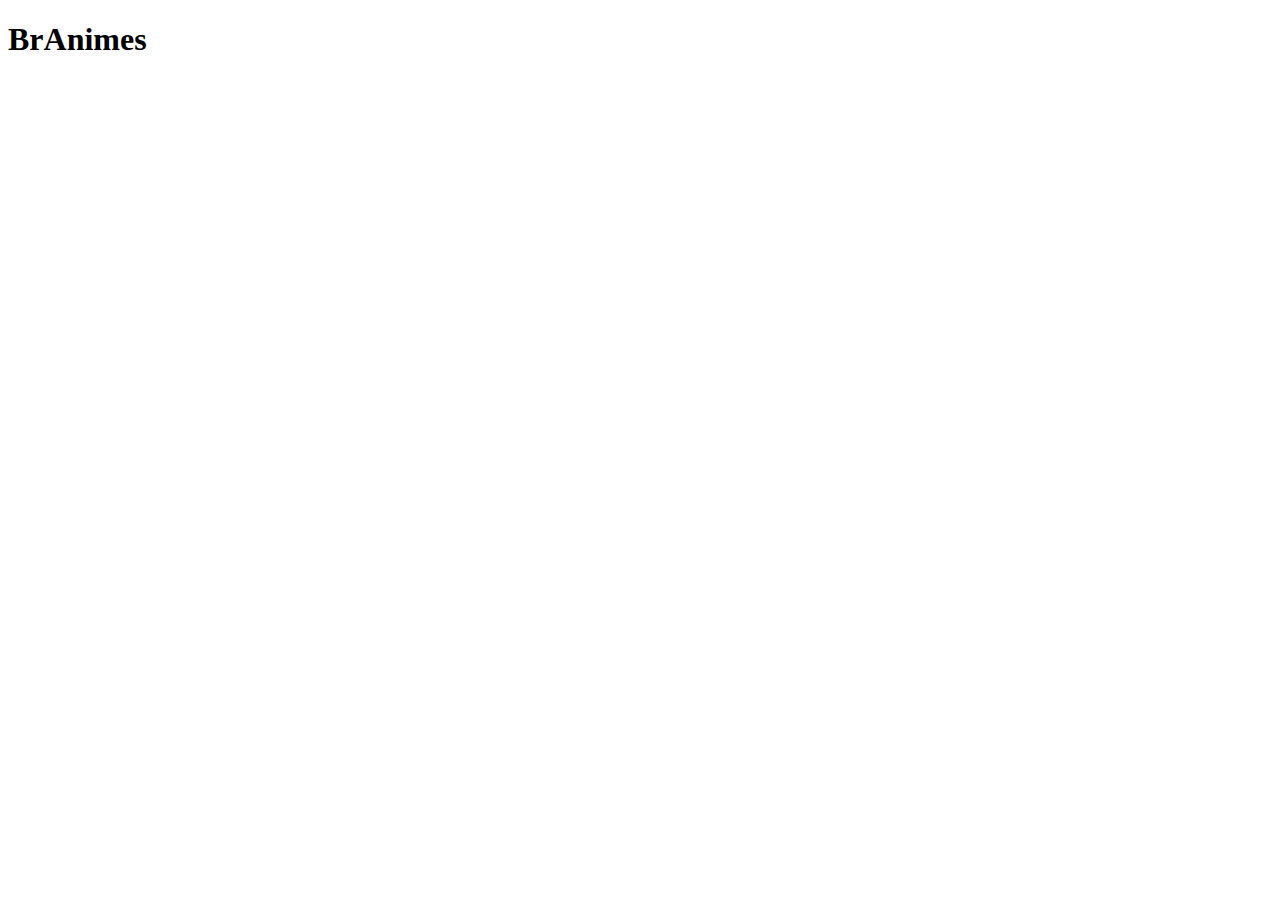
==== index.html @ 6b13315c "Fiz o index" ====
<!DOCTYPE html>
<html>
<head>
    <meta charset="UTF-8">
    <meta http-equiv="X-UA-Compatible" content="IE=edge">
    <meta name="viewport" content="width=device-width, initial-scale=1.0">
    <title>Document</title>
</head>
<body>
    
    <h1>BrAnimes</h1>
</body>
</html>
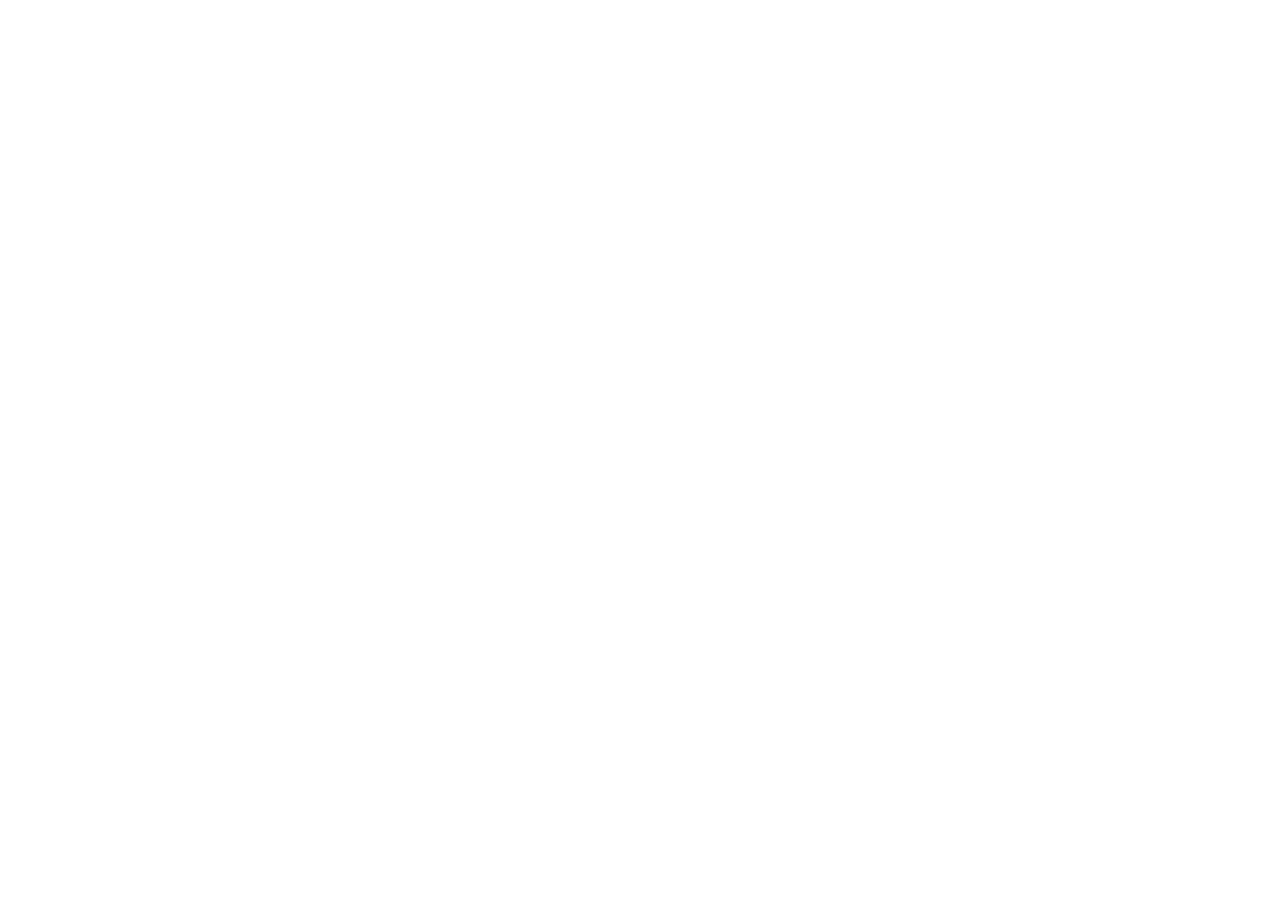
==== commit ba40e971: "Att index e inserir imagens" ====
--- a/index.html
+++ b/index.html
@@ -7,7 +7,18 @@
     <title>Document</title>
 </head>
 <body>
-    
-    <h1>BrAnimes</h1>
+   
+    <header>
+
+    </header>
+
+    <main>
+
+    </main>
+  
+    <footer>
+        
+    </footer>
+
 </body>
 </html>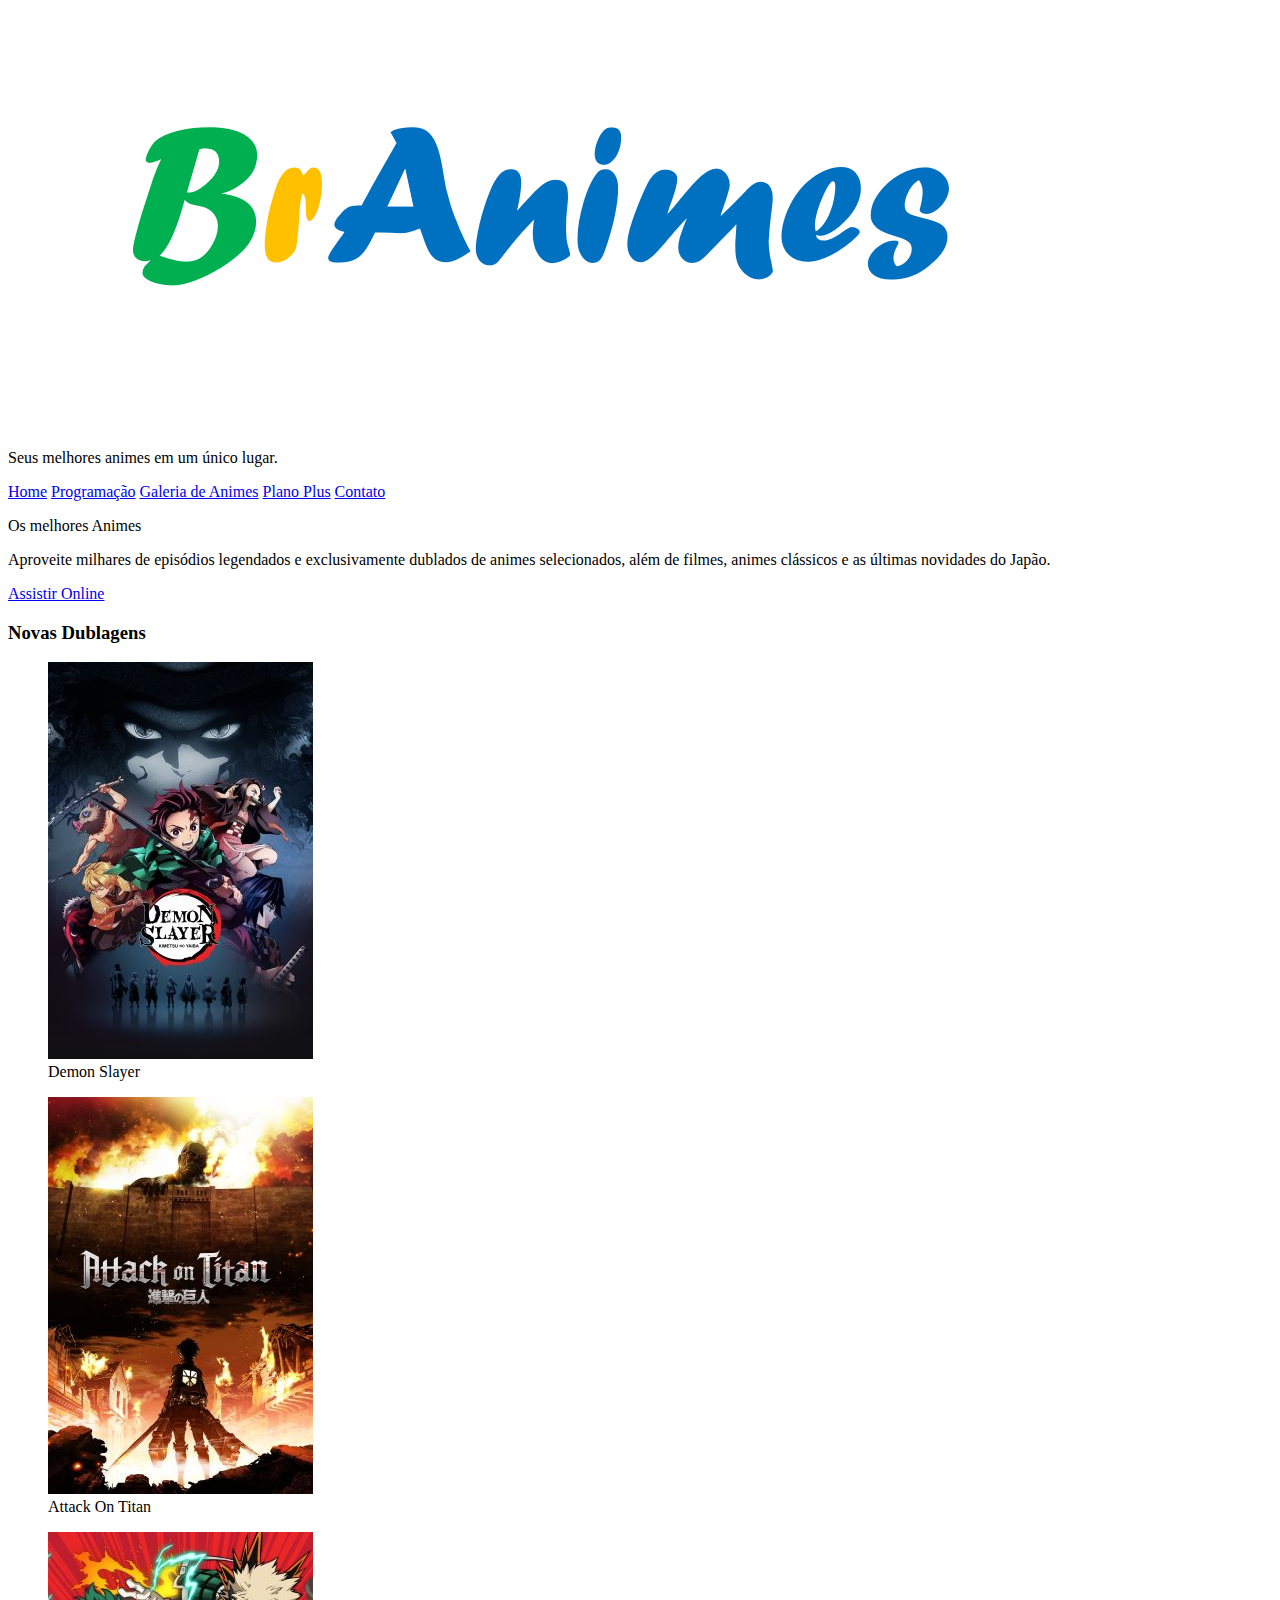
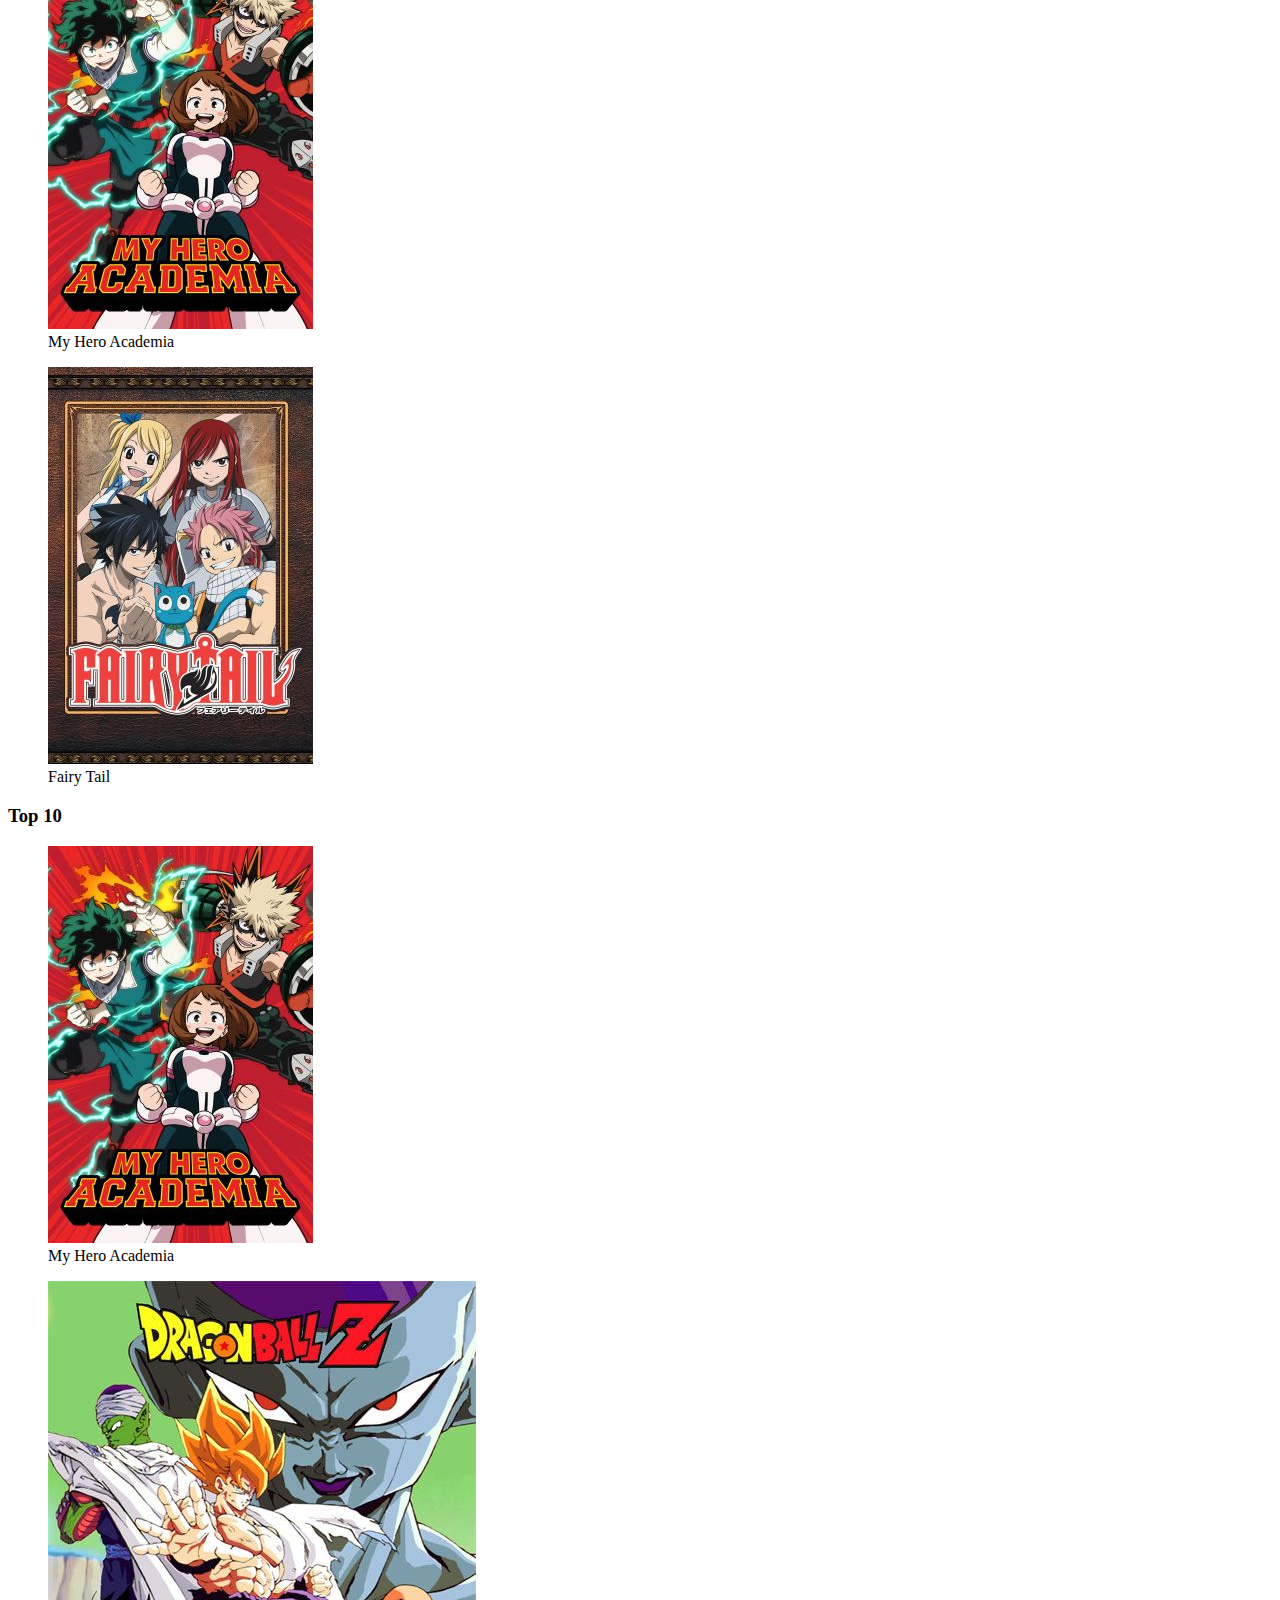
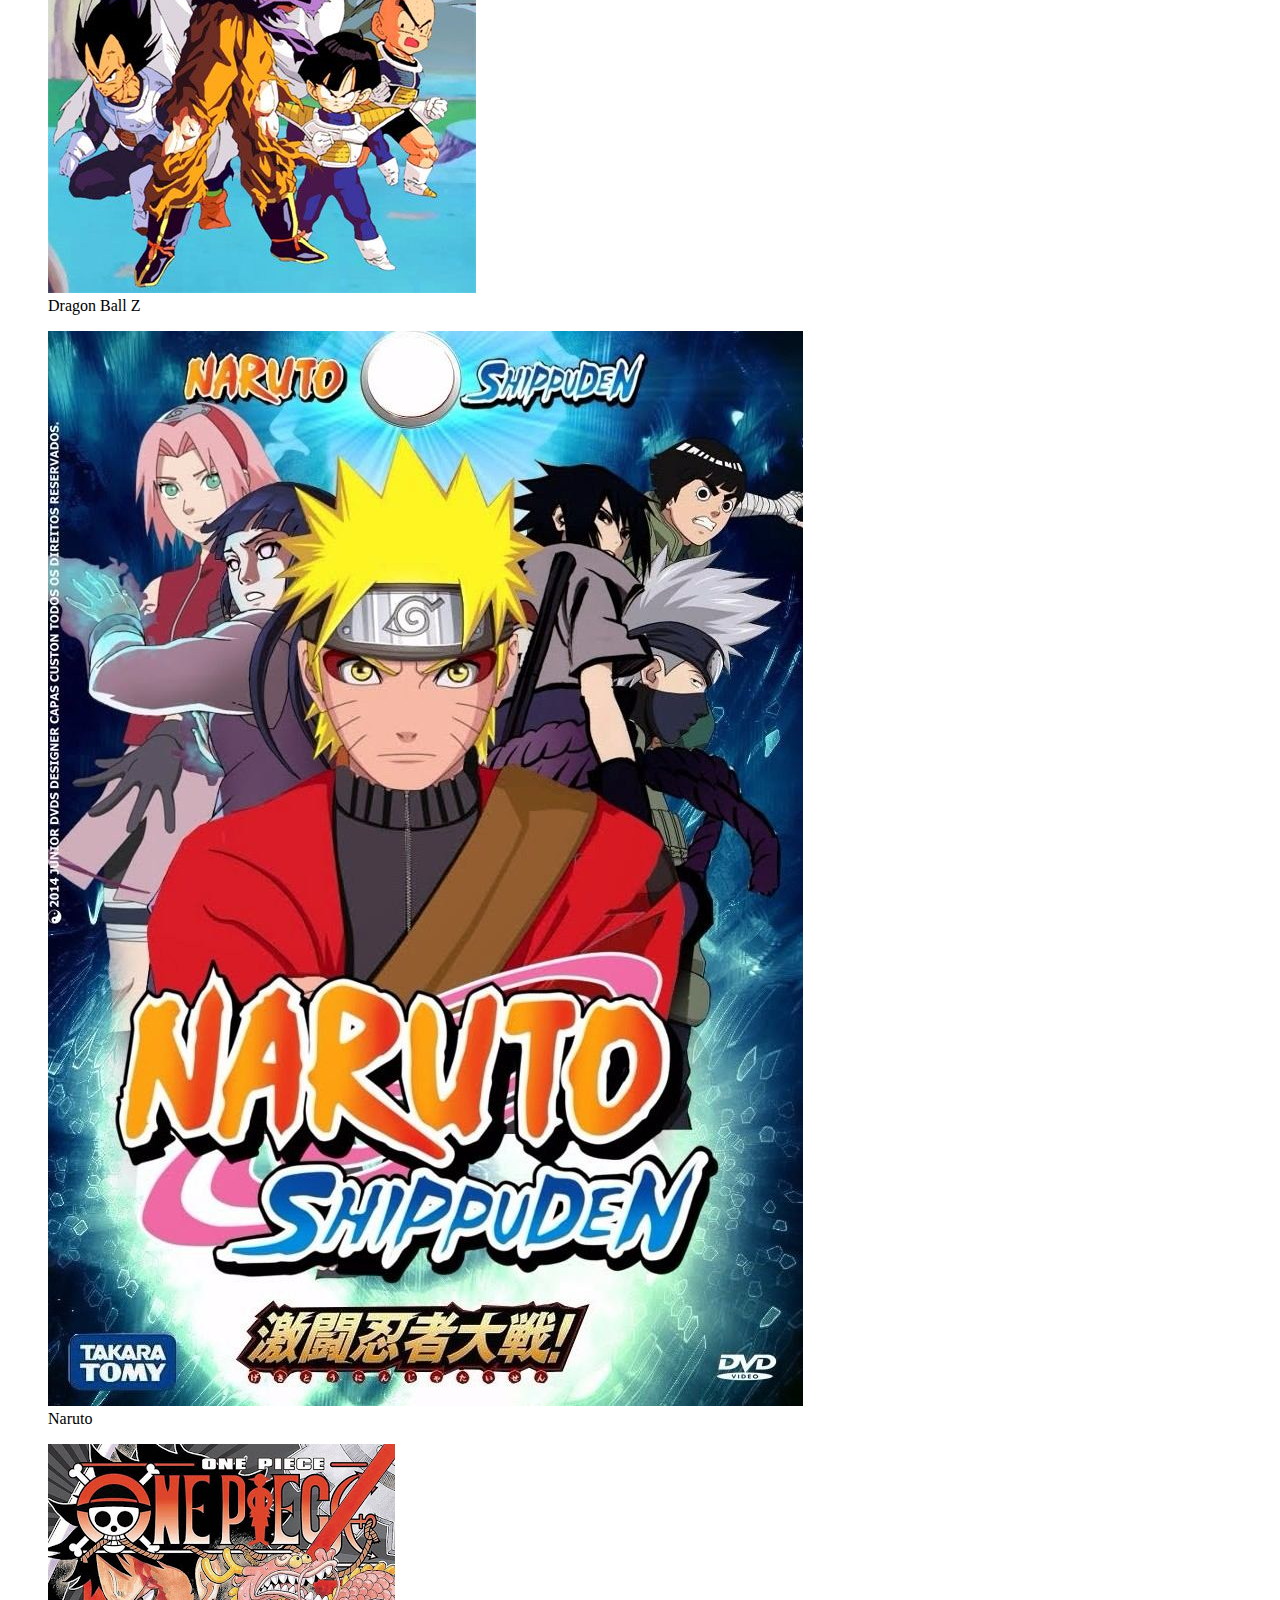
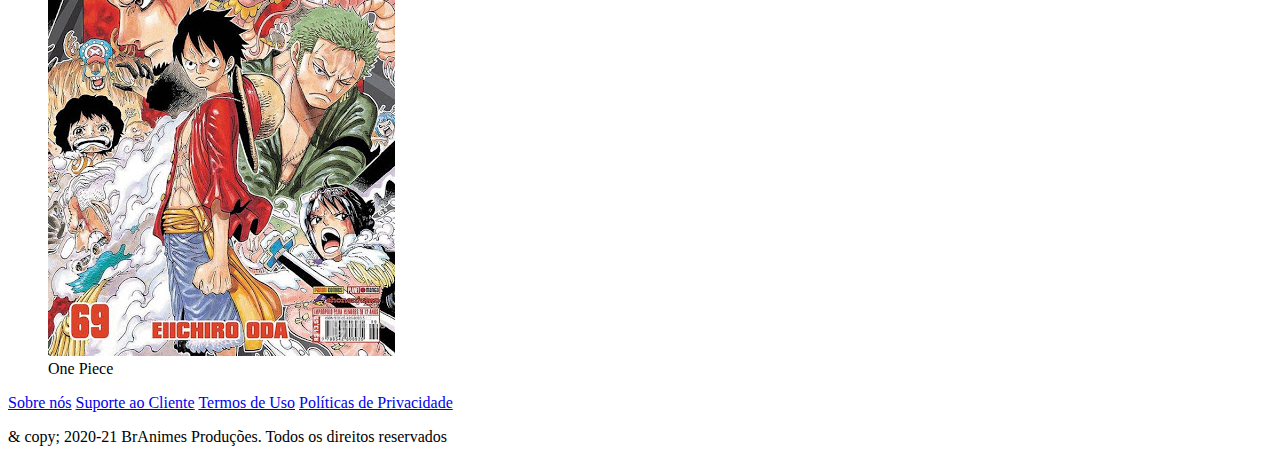
==== commit 2d8f84aa: "Ih meu amigo, enchi a index ocm um monte de coisa e criei outras pags" ====
--- a/index.html
+++ b/index.html
@@ -4,20 +4,98 @@
     <meta charset="UTF-8">
     <meta http-equiv="X-UA-Compatible" content="IE=edge">
     <meta name="viewport" content="width=device-width, initial-scale=1.0">
-    <title>Document</title>
+    <title>*** BrAnimes ***</title>
+    <link rel="shortcut icon" href="imagens/icone.png" type="image/x-icon">
 </head>
 <body>
    
     <header>
-
+        <div>
+            <section>
+                <img src="imagens/logo.png">
+            </section>
+            <section>
+                <p>Seus melhores animes em um único lugar.</p>
+                <nav>
+                    <a href="index.html">Home</a>
+                    <a href="programacao.html">Programação</a>
+                    <a href="galeria.html">Galeria de Animes</a>
+                    <a href="planos.html">Plano Plus</a>
+                    <a href="contato.html">Contato</a>
+                </nav>
+            </section>
+        </div>
     </header>
 
     <main>
 
+        <section>
+            <p>Os melhores Animes</p>
+            <p>
+                Aproveite milhares de episódios legendados e exclusivamente dublados
+                 de animes selecionados, além de filmes, animes clássicos e as últimas novidades do Japão.
+            </p>
+            <a href="#">Assistir Online</a>
+        </section>
+
+        <section>
+            <h3>Novas Dublagens</h3>
+            <div>
+                <figure>
+                    <img src="imagens/Demon Slayer.jpg">
+                    <figcaption>Demon Slayer</figcaption>
+                </figure>
+                <figure>
+                    <img src="imagens/AttackOnTitan.jpg">
+                    <figcaption>Attack On Titan</figcaption>
+                </figure>
+                <figure>
+                    <img src="imagens/My Hero Academia.jpg">
+                    <figcaption>My Hero Academia</figcaption>
+                </figure>
+                <figure>
+                    <img src="imagens/Fairy Tail.jpg">
+                    <figcaption>Fairy Tail</figcaption>
+                </figure>
+            </div>
+        </section>
+
+        <section>
+            <h3>Top 10</h3>
+            <div>
+                <figure>
+                    <img src="imagens/My Hero Academia.jpg">
+                    <figcaption>My Hero Academia</figcaption>
+                </figure>
+                <figure>
+                    <img src="imagens/dragonballz.jpg">
+                    <figcaption>Dragon Ball Z</figcaption>
+                </figure>
+                <figure>
+                    <img src="imagens/naruto.jpg">
+                    <figcaption>Naruto</figcaption>
+                </figure>
+                <figure>
+                    <img src="imagens/onepiece.jpg">
+                    <figcaption>One Piece</figcaption>
+                </figure>
+            </div>
+        </section>
+
     </main>
   
     <footer>
-        
+        <div>
+            <nav>
+                <a href="sobre.html">Sobre nós</a>
+                <a href="suporte.html">Suporte ao Cliente</a>
+                <a href="termos.html">Termos de Uso</a>
+                <a href="politicas.html">Políticas de Privacidade</a>
+            </nav>
+            <p>
+                & copy; 2020-21 BrAnimes Produções. Todos os direitos reservados
+            </p>
+        </div>
     </footer>
 
 </body>
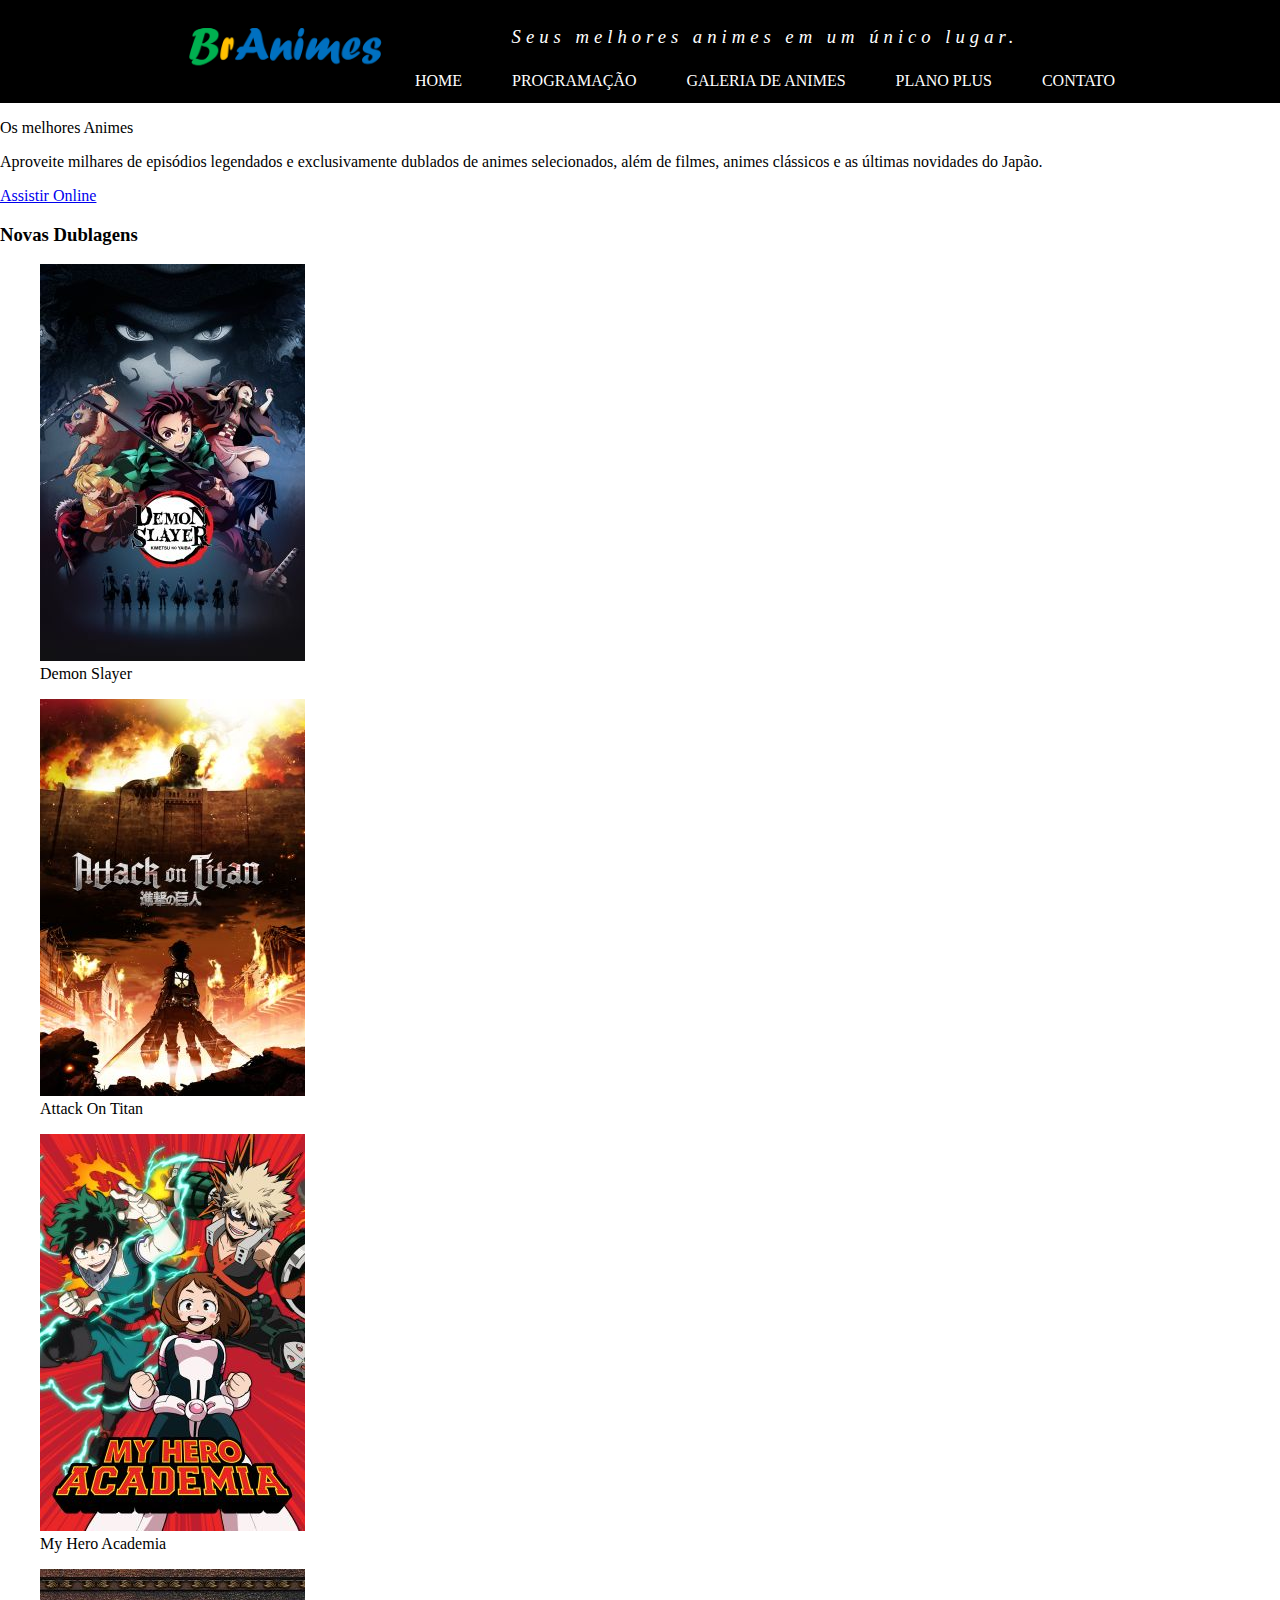
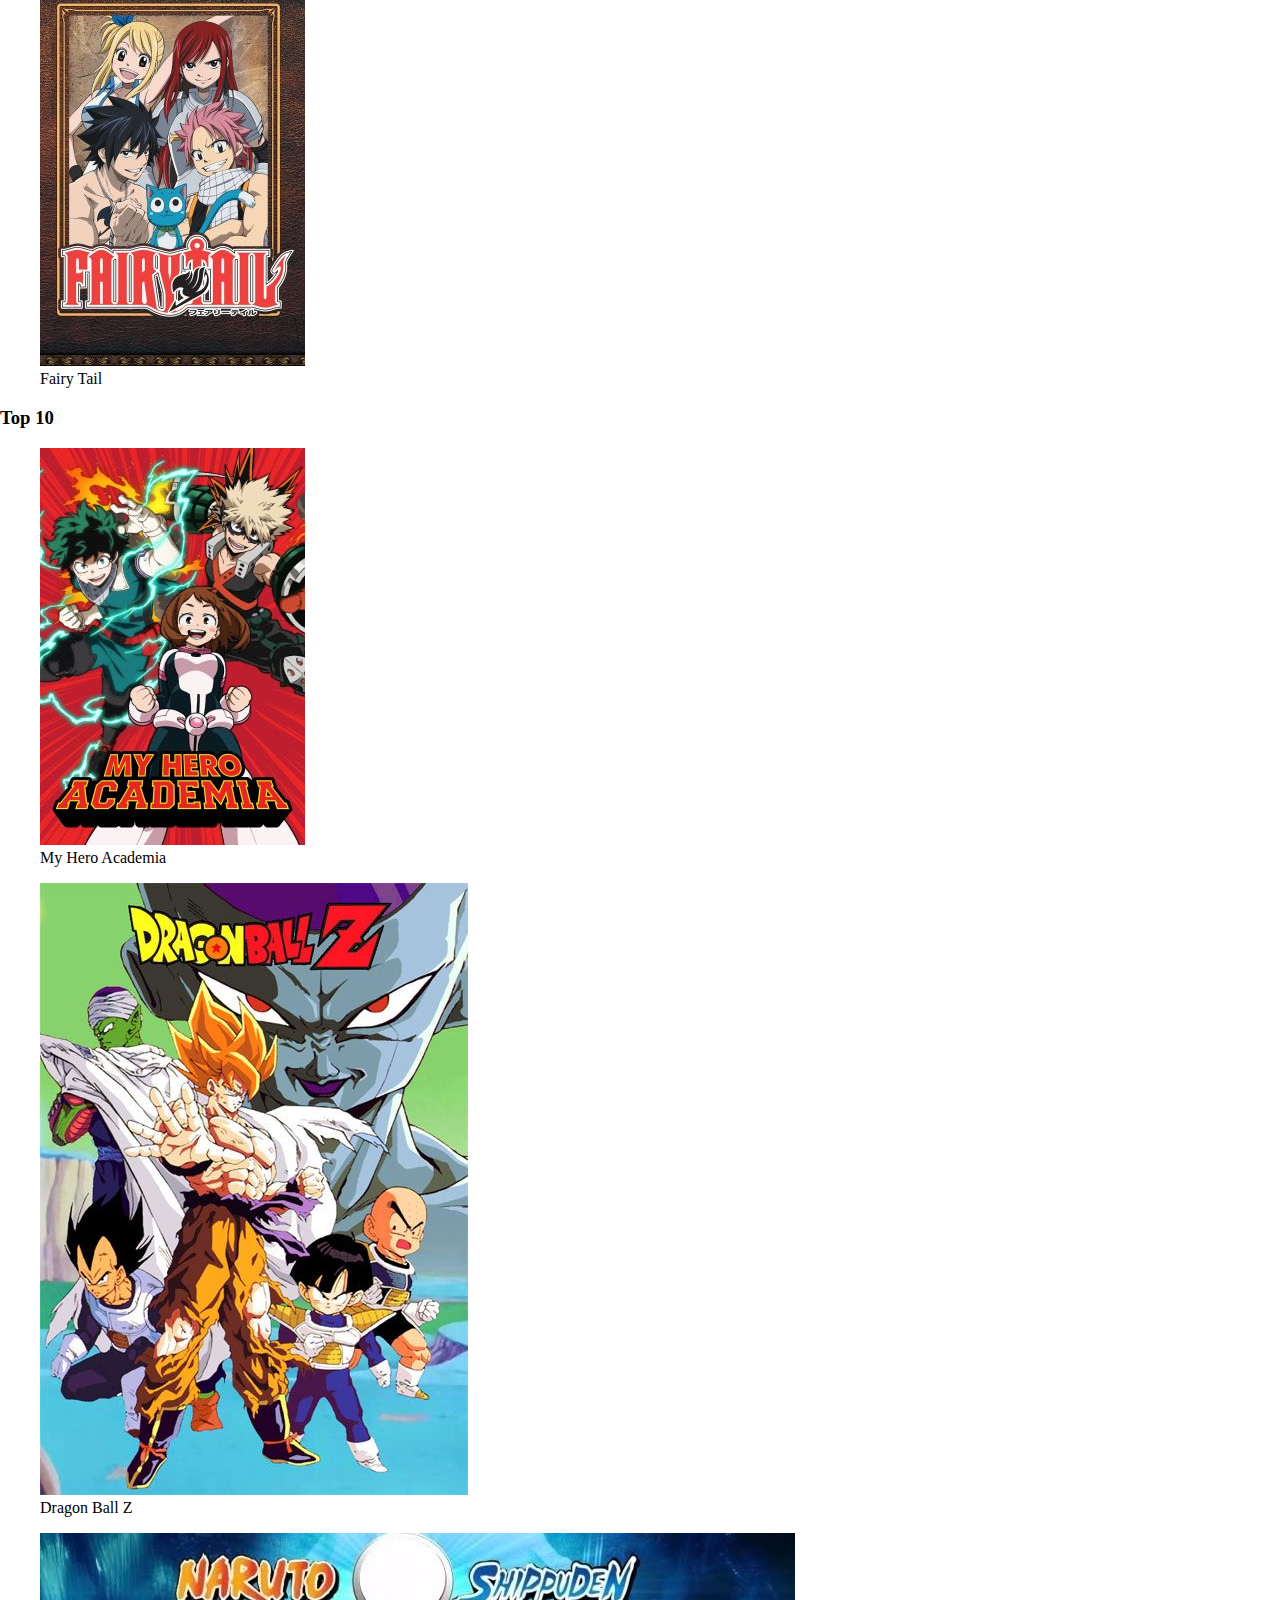
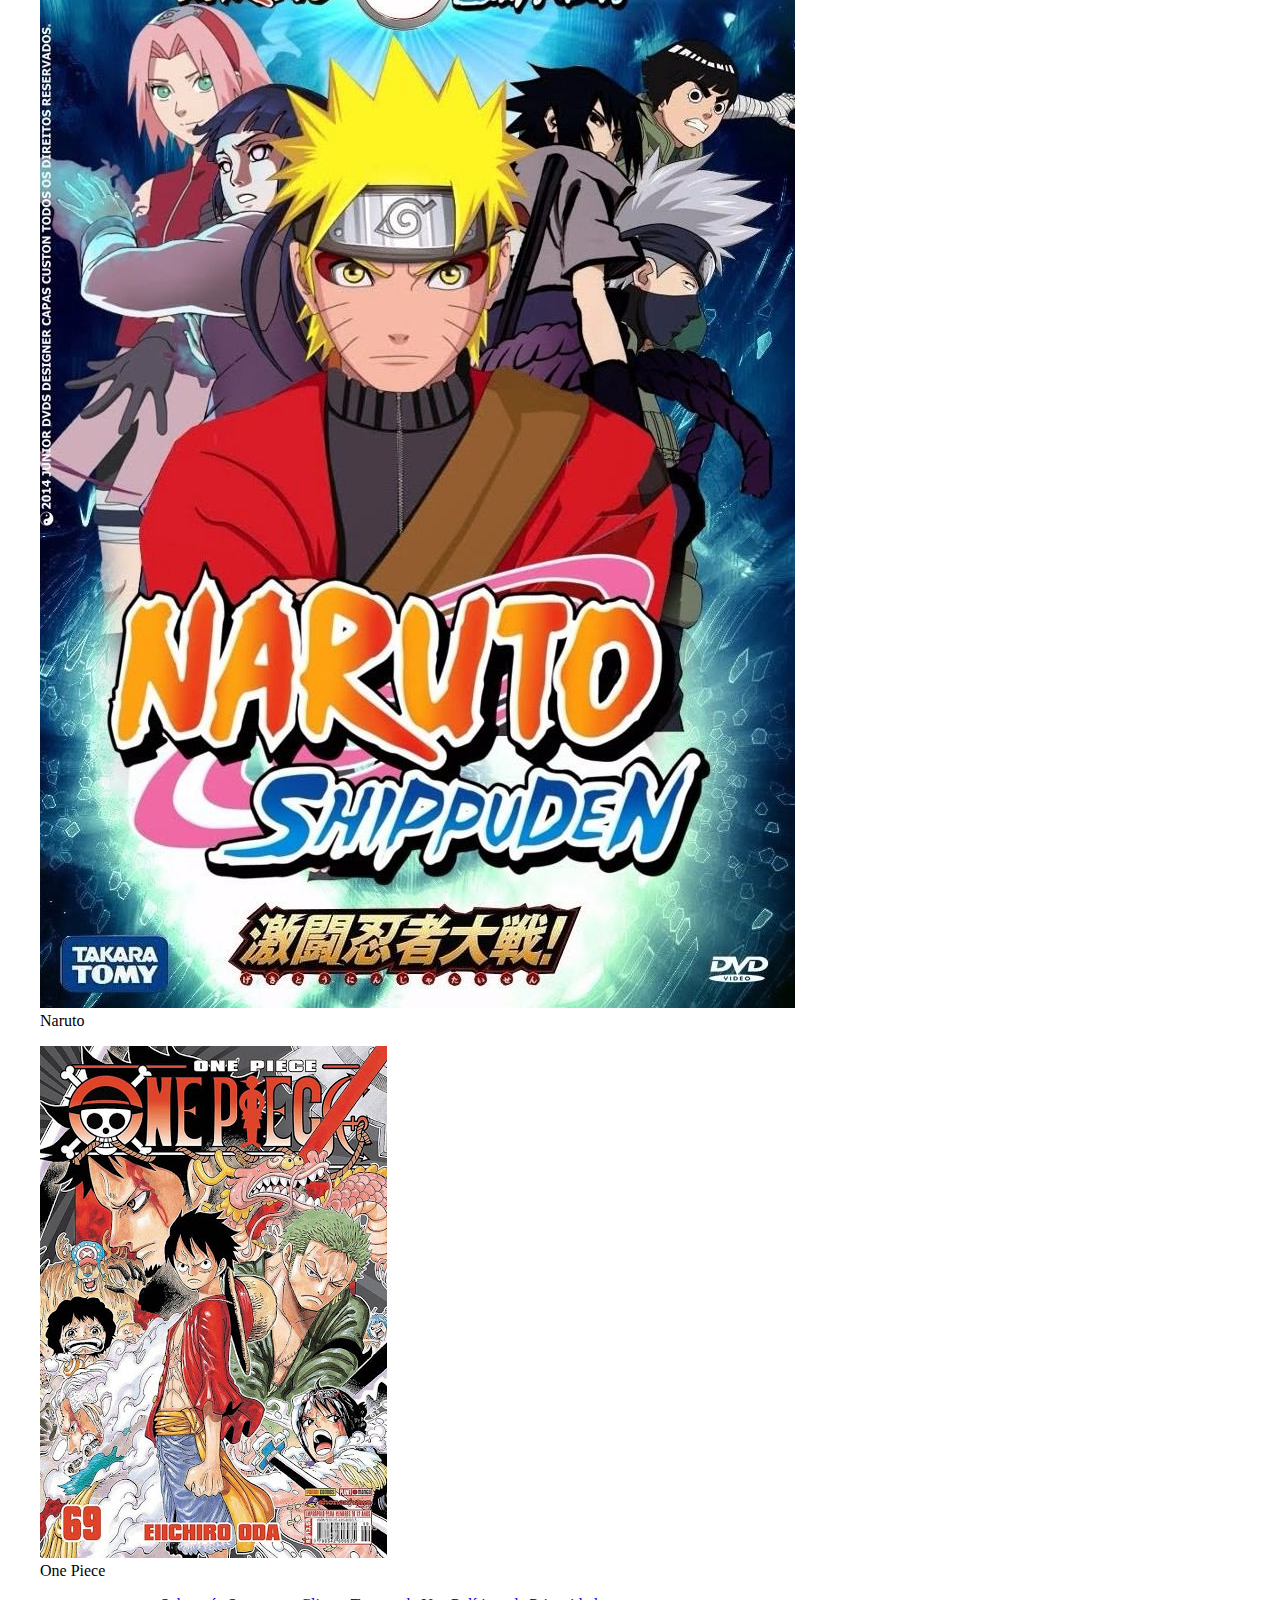
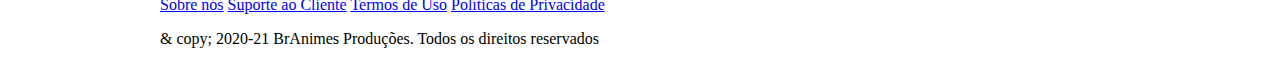
==== commit 7b8a5edc: "acabou primeira aula de css" ====
--- a/index.html
+++ b/index.html
@@ -6,15 +6,16 @@
     <meta name="viewport" content="width=device-width, initial-scale=1.0">
     <title>*** BrAnimes ***</title>
     <link rel="shortcut icon" href="imagens/icone.png" type="image/x-icon">
+    <link rel="stylesheet" href="css/estilo.css">
 </head>
 <body>
    
     <header>
-        <div>
-            <section>
+        <div class="container">
+            <section id="logo">
                 <img src="imagens/logo.png">
             </section>
-            <section>
+            <section id="direita">
                 <p>Seus melhores animes em um único lugar.</p>
                 <nav>
                     <a href="index.html">Home</a>
@@ -85,7 +86,7 @@
     </main>
   
     <footer>
-        <div>
+        <div  class="container">
             <nav>
                 <a href="sobre.html">Sobre nós</a>
                 <a href="suporte.html">Suporte ao Cliente</a>
--- a/css/estilo.css
+++ b/css/estilo.css
@@ -0,0 +1,55 @@
+body{
+    padding: 0;
+    margin: 0;
+}
+
+.container{
+    width: 960px;
+    margin: auto;
+}
+
+header{
+    background-color: #000000;
+    color: #ffffff;
+}
+
+header .container{
+    display: flex;
+    align-items: center;
+}
+
+#logo{
+    width: 250px;
+}
+
+#logo img{
+    width: 100%;
+}
+
+#direita{
+    flex-grow: 1;
+    text-align: center;
+}
+
+#direita p{
+    letter-spacing: 5px;
+    font-size: 14pt;
+    font-style: italic;
+}
+
+header nav{
+    display: flex;
+    justify-content: space-between;
+}
+
+header nav a{
+    text-decoration: none;
+    color: #ffffff;
+    padding: 5px;
+    text-transform: uppercase;
+}
+
+header nav a:hover{
+    background-color: #ffff00;
+    color: #000000;
+}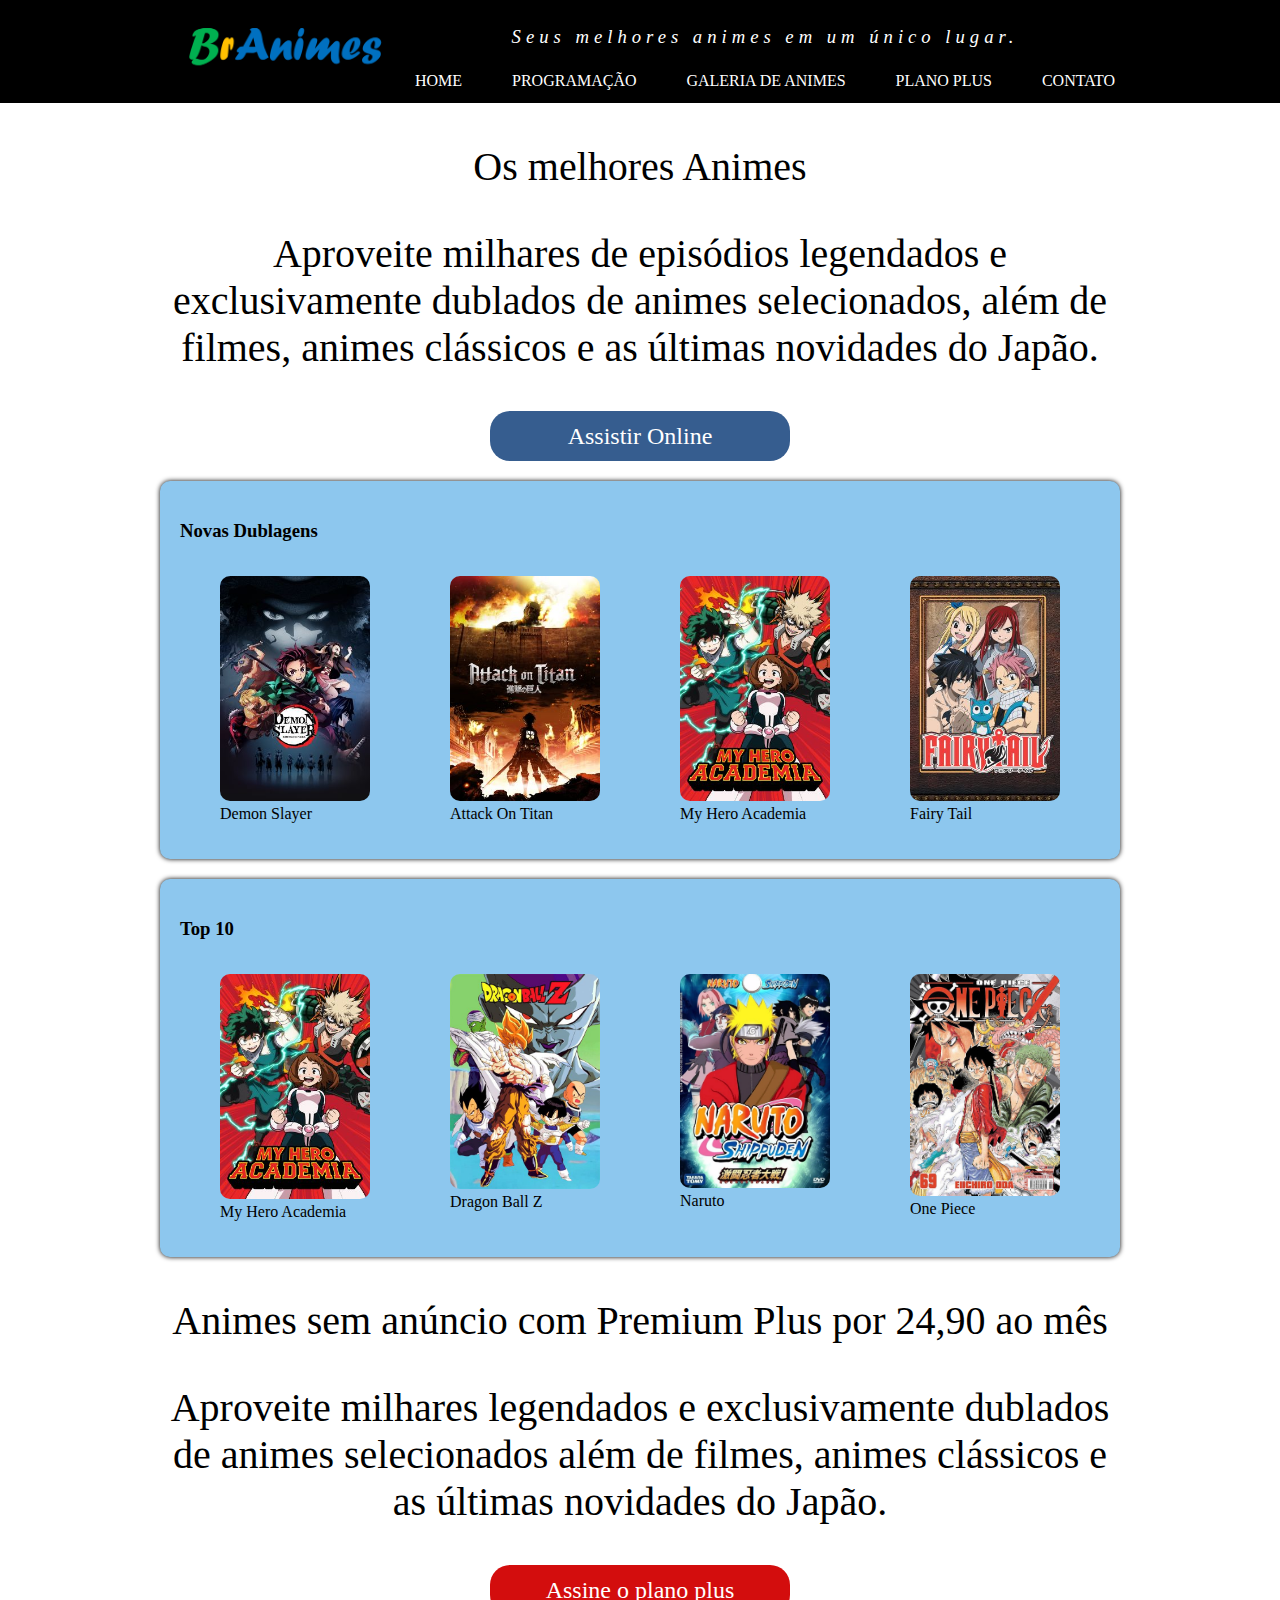
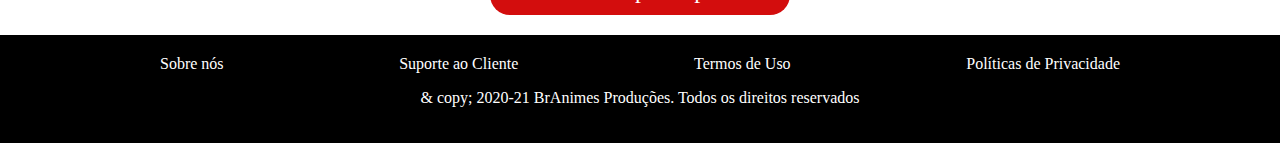
==== commit 70d727ab: "Branimes finalizado" ====
--- a/index.html
+++ b/index.html
@@ -30,16 +30,16 @@
 
     <main>
 
-        <section>
+        <section class="texto_banner">
             <p>Os melhores Animes</p>
             <p>
                 Aproveite milhares de episódios legendados e exclusivamente dublados
                  de animes selecionados, além de filmes, animes clássicos e as últimas novidades do Japão.
             </p>
-            <a href="#">Assistir Online</a>
+            <a href="#" id="assistir">Assistir Online</a>
         </section>
 
-        <section>
+        <section class="destaque">
             <h3>Novas Dublagens</h3>
             <div>
                 <figure>
@@ -61,7 +61,7 @@
             </div>
         </section>
 
-        <section>
+        <section class="destaque">
             <h3>Top 10</h3>
             <div>
                 <figure>
@@ -83,6 +83,15 @@
             </div>
         </section>
 
+        <section class="texto_banner">
+            <p>Animes sem anúncio com Premium Plus
+                por 24,90 ao mês</p>
+            <p>Aproveite milhares legendados e exclusivamente dublados de animes selecionados
+               além de filmes, animes clássicos e as últimas novidades do Japão.
+            </p>    
+            <a href="" id="assinar">Assine o plano plus</a>
+        </section>
+
     </main>
   
     <footer>
--- a/css/estilo.css
+++ b/css/estilo.css
@@ -52,4 +52,174 @@
 header nav a:hover{
     background-color: #ffff00;
     color: #000000;
+}
+
+footer{
+    background-color: #000000;
+    color: #ffffff;
+    text-align: center;
+    padding: 20px;
+}
+
+footer nav{
+    display: flex;
+    justify-content: space-between;
+}
+
+footer nav a{
+    text-decoration: none;
+    color: #ffffff;
+}
+
+footer nav a:hover{
+    color: #ffff00;
+    text-decoration: overline underline;
+}
+
+main{
+    margin: auto;
+    width: 960px;
+    min-height: 450px;
+}
+
+main h1{
+    text-align: center;
+}
+
+.texto_banner{
+    font-size: 30pt;
+    text-align: center;
+    margin: 20px 0px;
+}
+
+#assistir{
+    text-decoration: none;
+    background-color: #365d8f;
+    display: block;
+    width: 300px;
+    height: 50px;
+    color: #ffffff;
+    margin: auto;
+    font-size: 18pt;
+    line-height: 50px;
+    border-radius: 20px;
+}
+
+.destaque{
+    background-color: #8dc7ee;
+    margin-top: 20px;
+    margin-bottom: 20px;
+    padding: 20px;
+    border-radius: 10px;
+    box-shadow: 0px 0px 5px #000;
+}
+
+.destaque div{
+    display: flex;
+}
+
+.destaque figure img{
+    width: 150px;
+    border-radius: 10px;
+}
+
+#assinar{
+    text-decoration: none;
+    display: block;
+    width: 300px;
+    height: 50px;
+    line-height: 50px;
+    font-size: 18pt;
+    color: #ffffff;
+    margin: auto;
+    border-radius: 20px;
+    background-color: #d30d0d;
+}
+
+.programacao{
+    display: flex;
+    flex-wrap: wrap;
+}
+
+.programacao h3{
+    width: 100%;
+}
+
+.programacao article img{
+    width: 150px;
+}
+
+.programacao article{
+    width: 50%;
+    display: flex;
+    padding: 20px;
+    box-sizing: border-box;
+}
+
+.programacao article section{
+    padding: 30px;
+}
+
+#galeria{
+    display: flex;
+    flex-wrap: wrap;
+    justify-content: center;
+}
+
+#galeria img{
+    width: 200px;
+    margin: 10px 8px;
+    border-radius: 10px;
+}
+
+#destaque_plus{
+    display: flex;
+    justify-content: space-between;
+}
+
+#destaque_plus p{
+    text-align: center;
+}
+
+.planos{
+    width: 300px;
+    text-align: center;
+    margin: 20px auto;
+    border: 2px solid #309e51;
+    border-radius: 50px;
+    padding: 50px;
+}
+
+.planos ul{
+    text-align: left;
+}
+
+.planos p span{
+    font-size: 22pt;
+    color: #971717;
+}
+
+#contato{
+    display: flex;
+    justify-content: space-around;
+}
+
+#contato input, textarea{
+    display: block;
+    background-color: #cccccc;
+    margin: 20px;
+    padding: 10px;
+    width: 300px;
+    border-radius: 20px;
+    border: none;
+}
+
+#contato button{
+    font-size: 18pt;
+    width: 100%;
+    height: 50px;
+    color: #ffffff;
+    background-color: #372d92;
+    border-radius: 50px;
+    border: none;
 }